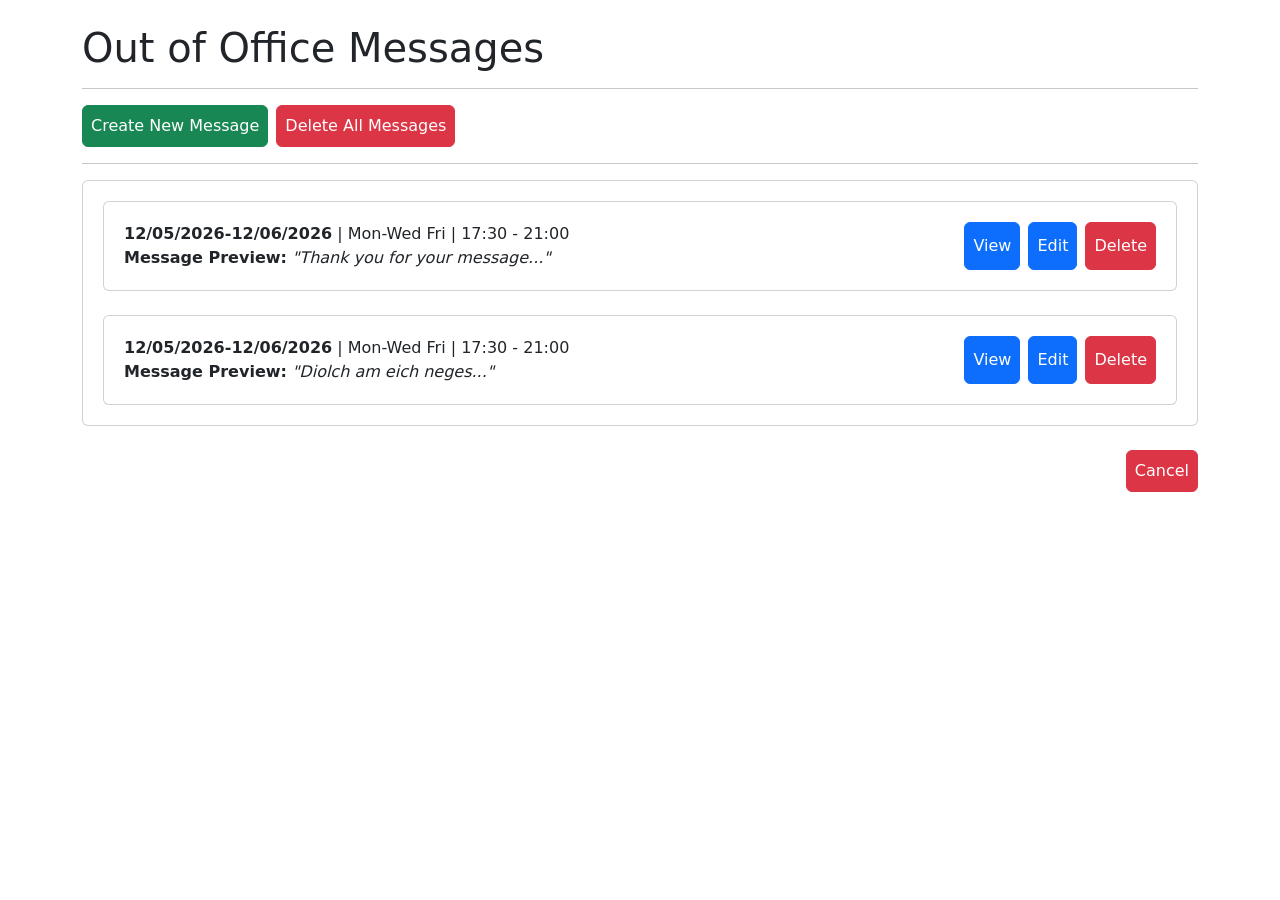
==== index.html @ 7b919a5d "init" ====
<!DOCTYPE html>
    <head>
        <link href="https://cdn.jsdelivr.net/npm/bootstrap@5.3.8/dist/css/bootstrap.min.css" rel="stylesheet" integrity="sha384-sRIl4kxILFvY47J16cr9ZwB07vP4J8+LH7qKQnuqkuIAvNWLzeN8tE5YBujZqJLB" crossorigin="anonymous">
        <script src="https://cdn.jsdelivr.net/npm/bootstrap@5.3.8/dist/js/bootstrap.bundle.min.js" integrity="sha384-FKyoEForCGlyvwx9Hj09JcYn3nv7wiPVlz7YYwJrWVcXK/BmnVDxM+D2scQbITxI" crossorigin="anonymous"></script>
        <link rel="stylesheet" href="override.css">
        <title>Out of Office Messages</title>
    </head>
    <body>
        <br>

        <div class="container">
            <h1>Out of Office Messages</h1>

            <hr>

            <div class="d-flex flex-column flex-sm-row gap-2">
                <a href="creation.html" class="btn btn-success p-2">Create New Message</a>
                <button class="btn btn-danger p-2">Delete All Messages</button>
            </div>

            <hr>
            
            <div class="card">
                <div class="card">
                    <div class="d-flex flex-column flex-lg-row justify-content-between gap-2">
                        <div>
                            <p style="margin:0;">
                                <b>12/05/2026-12/06/2026</b> | Mon-Wed Fri | 17:30 - 21:00<br>
                                <b>Message Preview:</b> <i>"Thank you for your message..."</i>
                            </p>
                        </div>
                        <div class="d-flex flex-column flex-sm-row gap-2">
                            <button class="btn btn-primary p-2" data-bs-toggle="modal" data-bs-target="#messageModal">View</button>
                            <button class="btn btn-primary p-2">Edit</button>
                            <button class="btn btn-danger p-2" data-bs-toggle="modal" data-bs-target="#deletionModal">Delete</button>
                        </div>
                    </div>
                </div>

                <br>

                <div class="card">
                    <div class="d-flex flex-column flex-lg-row justify-content-between gap-2">
                        <div>
                            <p style="margin:0;">
                                <b>12/05/2026-12/06/2026</b> | Mon-Wed Fri | 17:30 - 21:00<br>
                                <b>Message Preview:</b> <i>"Diolch am eich neges..."</i>
                            </p>
                        </div>
                        <div class="d-flex flex-column flex-sm-row gap-2">
                            <button class="btn btn-primary p-2" data-bs-toggle="modal" data-bs-target="#messageModal">View</button>
                            <button class="btn btn-primary p-2">Edit</button>
                            <button class="btn btn-danger p-2" data-bs-toggle="modal" data-bs-target="#deletionModal">Delete</button>
                        </div>
                    </div>
                </div>
            </div>

            <div class="modal fade" id="messageModal" tabindex="-1">
                <div class="modal-dialog">
                    <div class="modal-content">
                    
                    <div class="modal-header">
                        <h5 class="modal-title">Out of Office Message</h5>
                        <button type="button" class="btn-close" data-bs-dismiss="modal"></button>
                    </div>
                    
                    <div class="modal-body" style="font-family:Arial, Helvetica, sans-serif">
                        Thank you for your message. I am out of the office until 22/06/2026.<br>
                        Diolch am eich neges. Rwrf allan o'r swyddfa tan 22/06/2026
                    </div>
                    
                    <div class="modal-footer">
                        <button type="button" class="btn btn-secondary" data-bs-dismiss="modal"> Close </button>
                    </div>
                    
                    </div>
                </div>
            </div>

            <div class="modal fade" id="deletionModal" tabindex="-1">
                <div class="modal-dialog">
                    <div class="modal-content">
                    
                        <div class="modal-header">
                            <h5 class="modal-title">Deletion Confirmation</h5>
                            <button type="button" class="btn-close" data-bs-dismiss="modal"></button>
                        </div>
                        
                        <div class="modal-body">
                            <p><b>Are you sure you want to delete this message?</b></p>
                            <p style="font-family:Arial, Helvetica, sans-serif;">
                                Thank you for your message. I am out of the office until 22/06/2026.<br>
                                Diolch am eich neges. Rwrf allan o'r swyddfa tan 22/06/2026
                            </p>
                        </div>
                        
                        <div class="modal-footer">
                            <button type="button" class="btn btn-secondary" data-bs-dismiss="modal"> Cancel </button>
                            <button type="button" class="btn btn-danger" data-bs-dismiss="modal"> Delete </button>
                        </div>
                    
                    </div>
                </div>
            </div>

            <br>

            <div class="d-flex justify-content-end flex-column flex-sm-row gap-2">
                <button class="btn btn-danger p-2">Cancel</button>
            </div>
        </div>
    </body>
</html>
---- override.css ----
/* body {
    height: 600px;
    width: 800px;
} */

div .card {
    padding: 20px
}

@font-face {
  font-family: 'Bootstrap Icons';
  src: url('../fonts/bootstrap-icons.woff') format('woff'),
       url('../fonts/bootstrap-icons.ttf') format('truetype');
  font-weight: normal;
  font-style: normal;
}
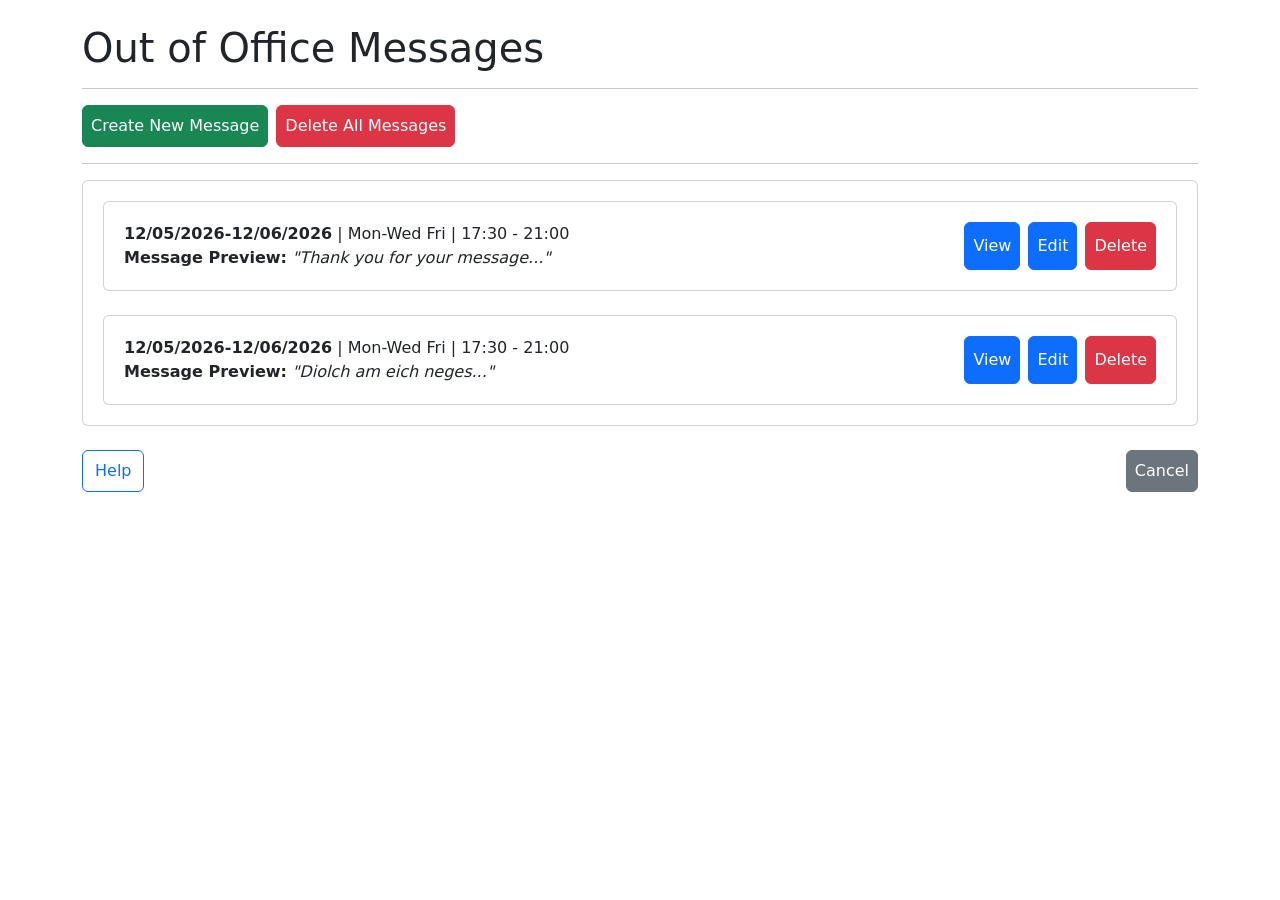
==== commit eb7d94cb: "init" ====
--- a/index.html
+++ b/index.html
@@ -16,6 +16,7 @@
             <div class="d-flex flex-column flex-sm-row gap-2">
                 <a href="creation.html" class="btn btn-success p-2">Create New Message</a>
                 <button class="btn btn-danger p-2">Delete All Messages</button>
+                <!-- <button class="btn btn-danger p-2 disabled" data-bs-toggle="tooltip" data-bs-placement="bottom" data-bs-original-title="Nothing to delete">Delete All Messages</button> -->
             </div>
 
             <hr>
@@ -106,8 +107,9 @@
 
             <br>
 
-            <div class="d-flex justify-content-end flex-column flex-sm-row gap-2">
-                <button class="btn btn-danger p-2">Cancel</button>
+            <div class="d-flex justify-content-between flex-column flex-sm-row gap-2">
+                <button class="btn btn-outline-primary">Help</button>
+                <button class="btn btn-secondary p-2">Cancel</button>
             </div>
         </div>
     </body>
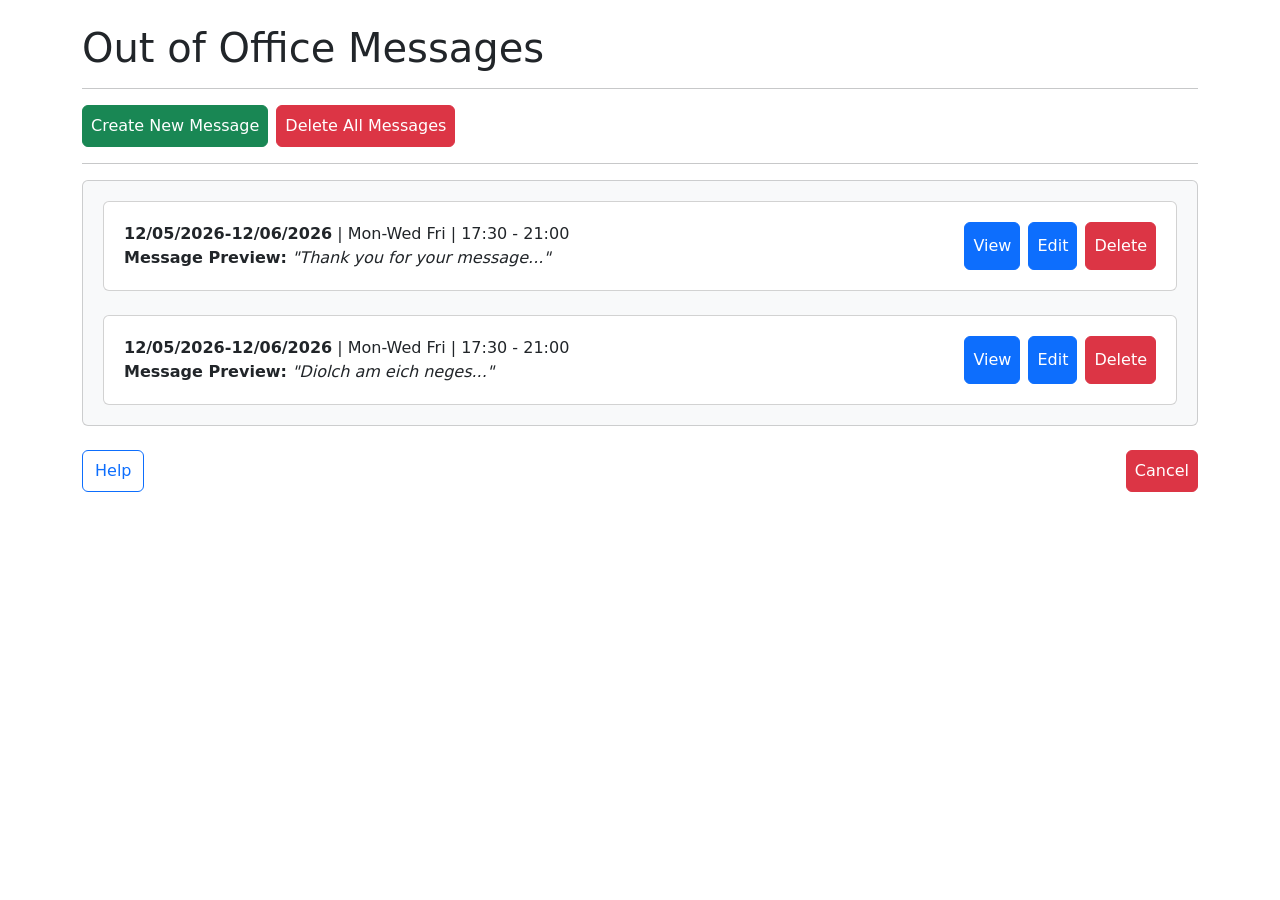
==== commit 4cfb3070: "deletion popup changes" ====
--- a/index.html
+++ b/index.html
@@ -21,7 +21,7 @@
 
             <hr>
             
-            <div class="card">
+            <div class="card bg-light">
                 <div class="card">
                     <div class="d-flex flex-column flex-lg-row justify-content-between gap-2">
                         <div>
@@ -89,7 +89,15 @@
                         </div>
                         
                         <div class="modal-body">
-                            <p><b>Are you sure you want to delete this message?</b></p>
+                            <p style="font-size:15pt; margin:0;"><b>Are you sure you want to delete this message?</b></p>
+                            <p><b>This cannot be undone!</b></p>
+
+                            <hr>
+
+                            <p style="margin:0;">
+                                <b>12/05/2026-12/06/2026</b> | Mon-Wed Fri | 17:30 - 21:00<br>
+                            </p>
+                            <hr>
                             <p style="font-family:Arial, Helvetica, sans-serif;">
                                 Thank you for your message. I am out of the office until 22/06/2026.<br>
                                 Diolch am eich neges. Rwrf allan o'r swyddfa tan 22/06/2026
@@ -97,8 +105,13 @@
                         </div>
                         
                         <div class="modal-footer">
-                            <button type="button" class="btn btn-secondary" data-bs-dismiss="modal"> Cancel </button>
-                            <button type="button" class="btn btn-danger" data-bs-dismiss="modal"> Delete </button>
+                            <div class="d-flex justify-content-between w-100">
+                                <button class="btn btn-outline-primary">Help</button>
+                                <div class="d-flex gap-2">
+                                    <button type="button" class="btn btn-secondary" data-bs-dismiss="modal"> Cancel </button>
+                                    <button type="button" class="btn btn-danger" data-bs-dismiss="modal"> Delete </button>
+                                </div>
+                            </div>
                         </div>
                     
                     </div>
@@ -109,7 +122,7 @@
 
             <div class="d-flex justify-content-between flex-column flex-sm-row gap-2">
                 <button class="btn btn-outline-primary">Help</button>
-                <button class="btn btn-secondary p-2">Cancel</button>
+                <button class="btn btn-danger p-2">Cancel</button>
             </div>
         </div>
     </body>
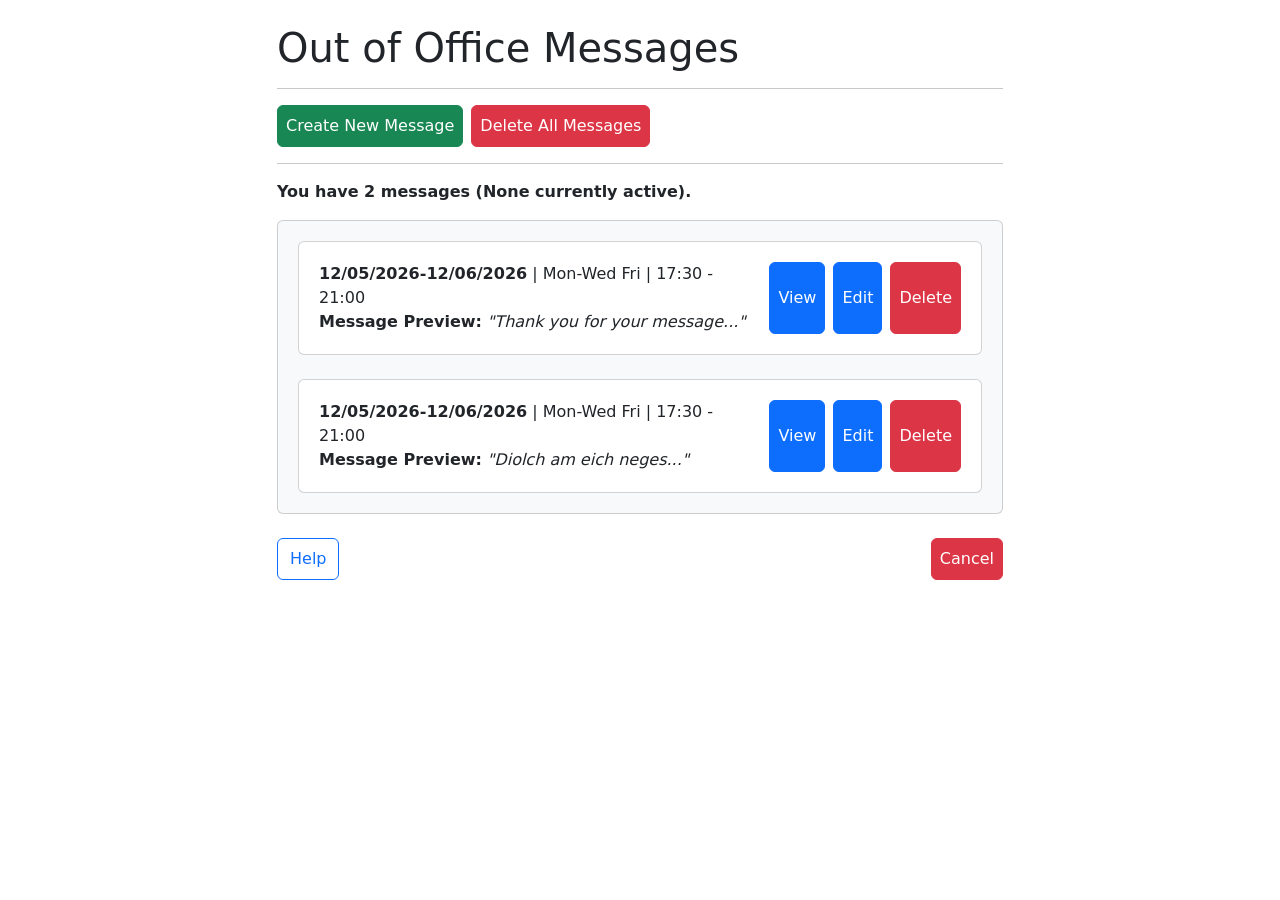
==== commit 97a5322a: "message creation changes" ====
--- a/index.html
+++ b/index.html
@@ -20,6 +20,8 @@
             </div>
 
             <hr>
+
+            <p><b>You have 2 messages (None currently active).</b></p>
             
             <div class="card bg-light">
                 <div class="card">
--- a/override.css
+++ b/override.css
@@ -13,4 +13,14 @@
        url('../fonts/bootstrap-icons.ttf') format('truetype');
   font-weight: normal;
   font-style: normal;
+}
+
+.container {
+    max-width: 750px
+}
+
+input[type="number"]::-webkit-outer-spin-button,
+input[type="number"]::-webkit-inner-spin-button {
+  -webkit-appearance: menulist-button;
+  display: block;
 }
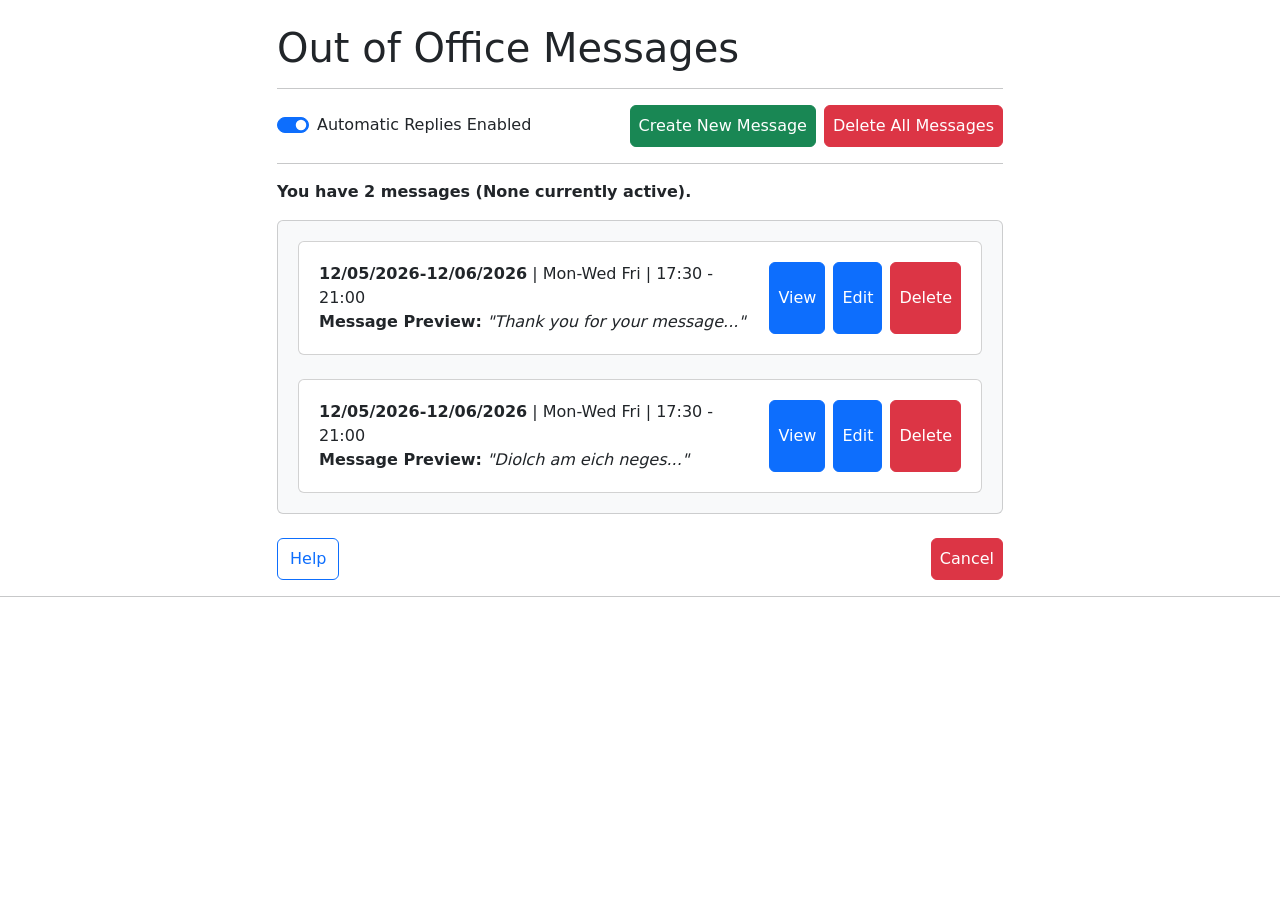
==== commit fa5f8e18: "improvements" ====
--- a/index.html
+++ b/index.html
@@ -13,10 +13,22 @@
 
             <hr>
 
-            <div class="d-flex flex-column flex-sm-row gap-2">
-                <a href="creation.html" class="btn btn-success p-2">Create New Message</a>
-                <button class="btn btn-danger p-2">Delete All Messages</button>
-                <!-- <button class="btn btn-danger p-2 disabled" data-bs-toggle="tooltip" data-bs-placement="bottom" data-bs-original-title="Nothing to delete">Delete All Messages</button> -->
+            <!-- when toggle is on, buttons should be disabled -->
+            <div class="d-flex flex-column justify-content-between align-items-center flex-sm-row gap-2">
+                <div class="d-flex gap-2">
+                    <fieldset id="onFieldset">
+                        <div class="form-check form-switch">
+                            <label class="form-check-label" for="onChecked">
+                                Automatic Replies Enabled
+                            </label>
+                            <input class="form-check-input" type="checkbox" id="onChecked" checked="">
+                        </div>
+                    </fieldset>
+                </div>
+                <div class="d-flex gap-2">
+                    <a href="creation.html" class="btn btn-success p-2">Create New Message</a>
+                    <button class="btn btn-danger p-2" data-bs-toggle="modal" data-bs-target="#deleteAllModal">Delete All Messages</button>
+                </div>
             </div>
 
             <hr>
@@ -63,20 +75,25 @@
                 <div class="modal-dialog">
                     <div class="modal-content">
                     
-                    <div class="modal-header">
-                        <h5 class="modal-title">Out of Office Message</h5>
-                        <button type="button" class="btn-close" data-bs-dismiss="modal"></button>
-                    </div>
-                    
-                    <div class="modal-body" style="font-family:Arial, Helvetica, sans-serif">
-                        Thank you for your message. I am out of the office until 22/06/2026.<br>
-                        Diolch am eich neges. Rwrf allan o'r swyddfa tan 22/06/2026
-                    </div>
-                    
-                    <div class="modal-footer">
-                        <button type="button" class="btn btn-secondary" data-bs-dismiss="modal"> Close </button>
-                    </div>
-                    
+                        <div class="modal-header">
+                            <h5 class="modal-title">Out of Office Message</h5>
+                            <button type="button" class="btn-close" data-bs-dismiss="modal"></button>
+                        </div>
+                        
+                        <div class="modal-body">
+                            <p>
+                                <b>12/05/2026-12/06/2026</b> | Mon-Wed Fri | 17:30 - 21:00
+                            </p>
+                            <hr>
+                            <p style="font-family:Arial, Helvetica, sans-serif; ">
+                                Thank you for your message. I am out of the office until 22/06/2026.<br>
+                                Diolch am eich neges. Rwrf allan o'r swyddfa tan 22/06/2026
+                            </p>
+                        </div>
+                        
+                        <div class="modal-footer">
+                            <button type="button" class="btn btn-secondary" data-bs-dismiss="modal"> Close </button>
+                        </div>
                     </div>
                 </div>
             </div>
@@ -120,6 +137,34 @@
                 </div>
             </div>
 
+            <div class="modal fade" id="deleteAllModal" tabindex="-1">
+                <div class="modal-dialog">
+                    <div class="modal-content">
+                    
+                        <div class="modal-header">
+                            <h5 class="modal-title">Deletion Confirmation</h5>
+                            <button type="button" class="btn-close" data-bs-dismiss="modal"></button>
+                        </div>
+                        
+                        <div class="modal-body">
+                            <p style="font-size:15pt; margin:0;"><b>Are you sure you want to delete <i class="text-danger">all</i> messages?</b></p>
+                            <p><b>This cannot be undone!</b></p>
+                        </div>
+                        
+                        <div class="modal-footer">
+                            <div class="d-flex justify-content-between w-100">
+                                <button class="btn btn-outline-primary">Help</button>
+                                <div class="d-flex gap-2">
+                                    <button type="button" class="btn btn-secondary" data-bs-dismiss="modal"> Cancel </button>
+                                    <button type="button" class="btn btn-danger" data-bs-dismiss="modal"> Delete </button>
+                                </div>
+                            </div>
+                        </div>
+                    
+                    </div>
+                </div>
+            </div>
+
             <br>
 
             <div class="d-flex justify-content-between flex-column flex-sm-row gap-2">
@@ -127,5 +172,6 @@
                 <button class="btn btn-danger p-2">Cancel</button>
             </div>
         </div>
+        <hr>
     </body>
 </html>
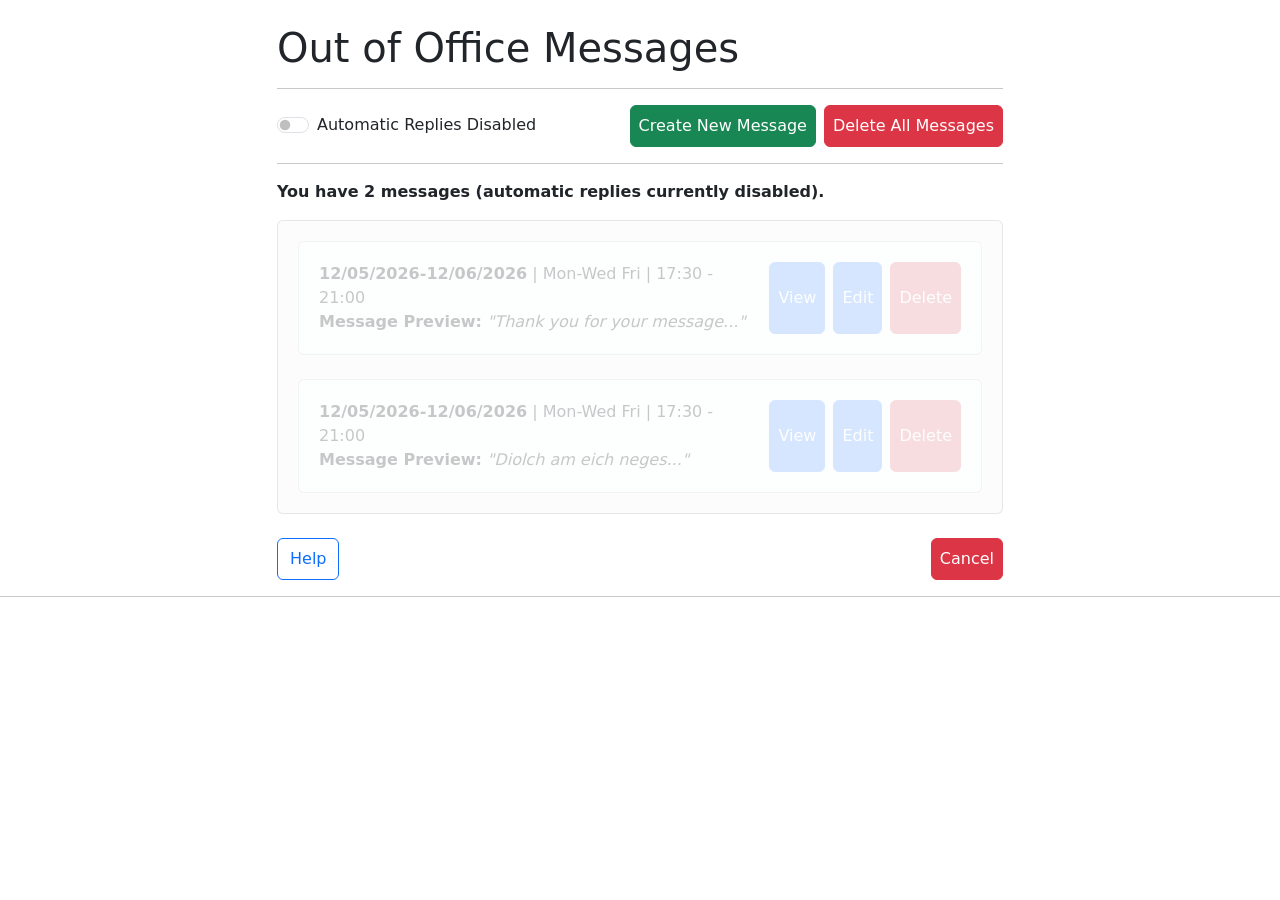
==== commit c2fc4147: "tweaks and stn creation" ====
--- a/index.html
+++ b/index.html
@@ -18,10 +18,10 @@
                 <div class="d-flex gap-2">
                     <fieldset id="onFieldset">
                         <div class="form-check form-switch">
-                            <label class="form-check-label" for="onChecked">
+                            <label class="form-check-label" for="onChecked" id="autoReplyLabel">
                                 Automatic Replies Enabled
                             </label>
-                            <input class="form-check-input" type="checkbox" id="onChecked" checked="">
+                            <input class="form-check-input" type="checkbox" id="onChecked">
                         </div>
                     </fieldset>
                 </div>
@@ -31,9 +31,47 @@
                 </div>
             </div>
 
+            <script>
+                document.addEventListener('DOMContentLoaded', function() {
+                    const toggle = document.getElementById('onChecked');
+                    const messageCards = document.querySelectorAll('.card');
+                    const messageButtons = document.querySelectorAll('.card button');
+                    const label = document.getElementById('autoReplyLabel');
+                    const statusMessage = document.getElementById('statusMessage');
+
+                    function toggleMessages() {
+                        if (!toggle.checked) {
+                            label.textContent = 'Automatic Replies Disabled';
+                            statusMessage.textContent = 'You have 2 messages (automatic replies currently disabled).';
+                            messageCards.forEach(card => {
+                                card.classList.add('greyed-out');
+                            });
+                            messageButtons.forEach(button => {
+                                button.classList.add('disabled'); 
+                                button.setAttribute('disabled', true);
+                            });
+                        } else {
+                            label.textContent = 'Automatic Replies Enabled';
+                            statusMessage.textContent = 'You have 2 messages (none currently active).';
+                            messageCards.forEach(card => {
+                                card.classList.remove('greyed-out'); 
+                            });
+                            messageButtons.forEach(button => {
+                                button.classList.remove('disabled');
+                                button.removeAttribute('disabled'); 
+                            });
+                        }
+                    }
+
+                    toggleMessages();
+
+                    toggle.addEventListener('change', toggleMessages);
+                });
+            </script>
+
             <hr>
 
-            <p><b>You have 2 messages (None currently active).</b></p>
+            <p><b id="statusMessage">You have 2 messages (None currently active).</b></p>
             
             <div class="card bg-light">
                 <div class="card">
@@ -92,7 +130,13 @@
                         </div>
                         
                         <div class="modal-footer">
-                            <button type="button" class="btn btn-secondary" data-bs-dismiss="modal"> Close </button>
+                            <div class="d-flex gap-2 justify-content-between w-100">
+                                <div class="d-flex gap-2">
+                                    <button class="btn btn-primary p-2">Edit</button>
+                                    <button class="btn btn-danger p-2" data-bs-toggle="modal" data-bs-target="#deletionModal">Delete</button>
+                                </div>
+                                <button type="button" class="btn btn-secondary" data-bs-dismiss="modal"> Close </button>
+                            </div>
                         </div>
                     </div>
                 </div>
--- a/override.css
+++ b/override.css
@@ -23,4 +23,9 @@
 input[type="number"]::-webkit-inner-spin-button {
   -webkit-appearance: menulist-button;
   display: block;
+}
+
+.greyed-out {
+  opacity: 0.5;
+  pointer-events: none; /* Disables interaction */
 }
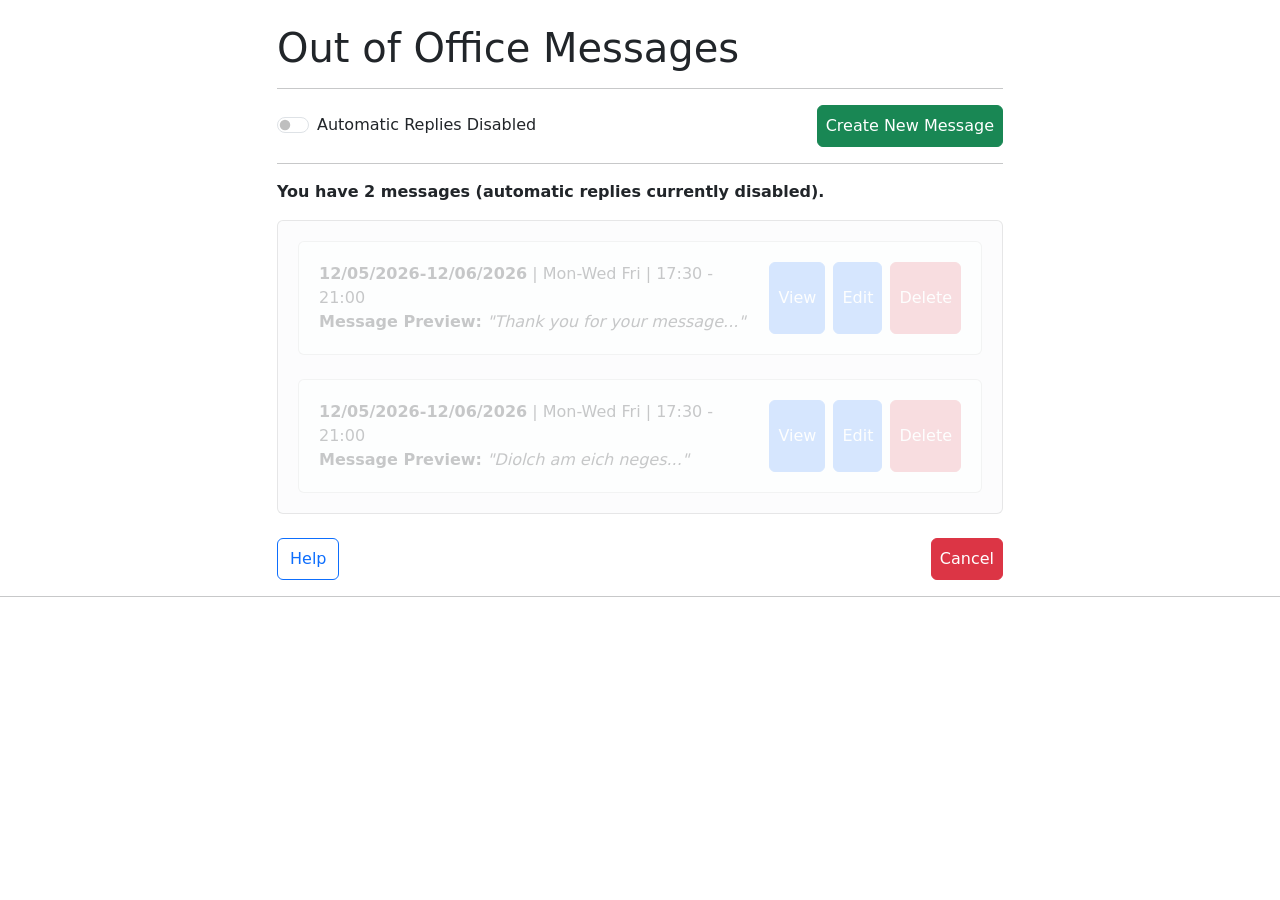
==== commit ac9b0057: "submission" ====
--- a/index.html
+++ b/index.html
@@ -27,7 +27,7 @@
                 </div>
                 <div class="d-flex gap-2">
                     <a href="creation.html" class="btn btn-success p-2">Create New Message</a>
-                    <button class="btn btn-danger p-2" data-bs-toggle="modal" data-bs-target="#deleteAllModal">Delete All Messages</button>
+                    <!-- <button class="btn btn-danger p-2" data-bs-toggle="modal" data-bs-target="#deleteAllModal">Delete All Messages</button> -->
                 </div>
             </div>
 
